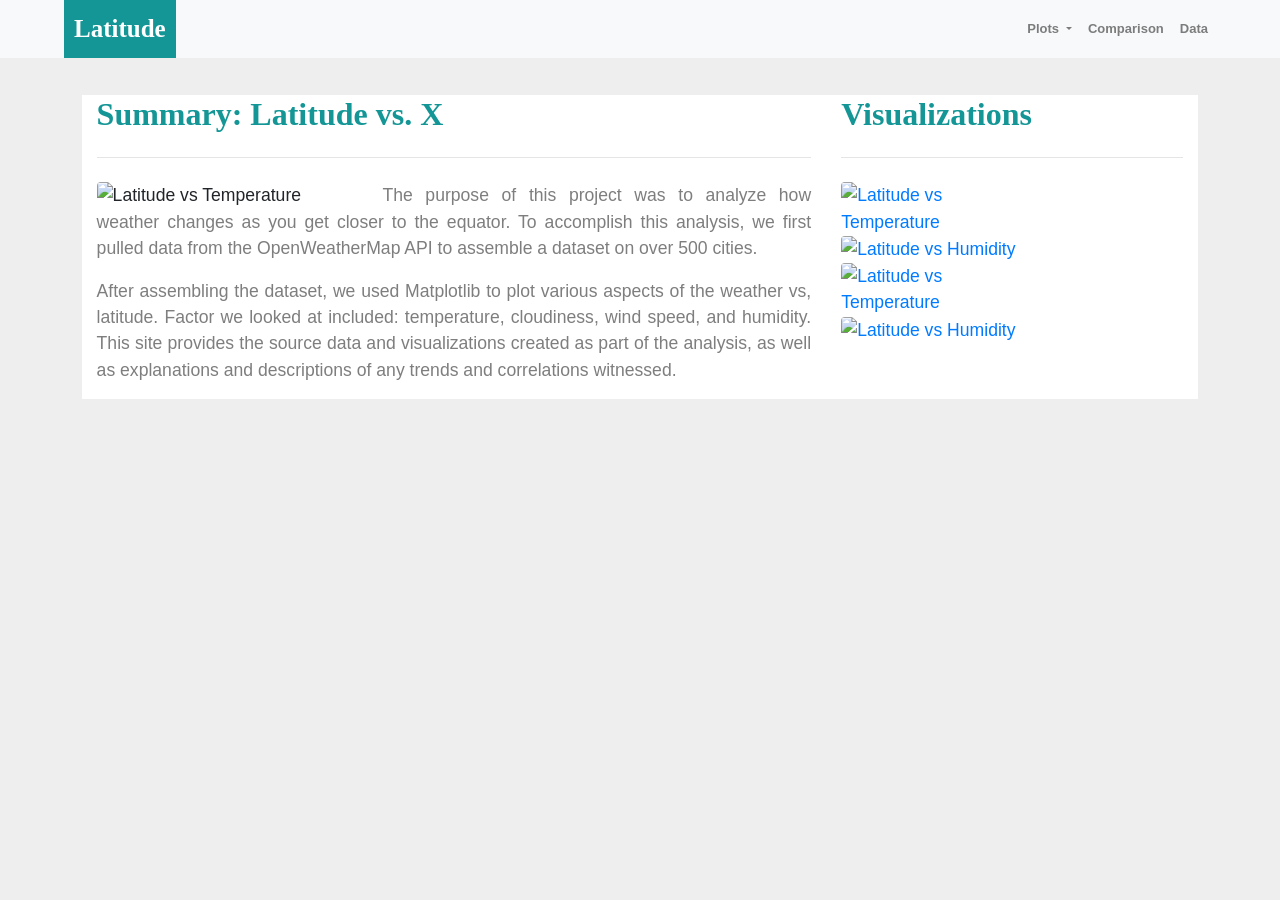
==== web-design-challenge/index.html @ 60f86a9f "adding files" ====
<!DOCTYPE html>
<html lang="en">

<head>
  <meta charset="UTF-8">
  <title>Weather Landing page</title>
  <link rel="stylesheet" href="https://stackpath.bootstrapcdn.com/bootstrap/4.3.1/css/bootstrap.min.css" integrity="sha384-ggOyR0iXCbMQv3Xipma34MD+dH/1fQ784/j6cY/iJTQUOhcWr7x9JvoRxT2MZw1T" crossorigin="anonymous">

  <script src="https://code.jquery.com/jquery-3.3.1.slim.min.js" integrity="sha384-q8i/X+965DzO0rT7abK41JStQIAqVgRVzpbzo5smXKp4YfRvH+8abtTE1Pi6jizo" crossorigin="anonymous"></script>
  <script src="https://cdnjs.cloudflare.com/ajax/libs/popper.js/1.14.7/umd/popper.min.js" integrity="sha384-UO2eT0CpHqdSJQ6hJty5KVphtPhzWj9WO1clHTMGa3JDZwrnQq4sF86dIHNDz0W1" crossorigin="anonymous"></script>
  <script src="https://stackpath.bootstrapcdn.com/bootstrap/4.3.1/js/bootstrap.min.js" integrity="sha384-JjSmVgyd0p3pXB1rRibZUAYoIIy6OrQ6VrjIEaFf/nJGzIxFDsf4x0xIM+B07jRM" crossorigin="anonymous"></script>

  <link rel="stylesheet" href="style.css">
</head>
<body>
    <nav class="navbar navbar-expand-lg navbar-light bg-light">
        <a class="navbar-brand" href="#">Latitude</a>
        <button class="navbar-toggler" type="button" data-toggle="collapse" data-target="#navbarSupportedContent" aria-controls="navbarSupportedContent" aria-expanded="false" aria-label="Toggle navigation">
            <span class="navbar-toggler-icon"></span>
        </button>
        
        <div class="collapse navbar-collapse" id="navbarSupportedContent">
            <ul class="navbar-nav mr-auto">
            <li class="nav-item dropdown">
                <a class="nav-link dropdown-toggle" href="#" id="navbarDropdown" role="button" data-toggle="dropdown" aria-haspopup="true" aria-expanded="false">
                Plots
                </a>
                <div class="dropdown-menu" aria-labelledby="navbarDropdown">
                <a class="dropdown-item" href="MaxTemperature.html">Max Temperature</a>
                <a class="dropdown-item" href="Humidity.html">Humidity</a>            
                <a class="dropdown-item" href="Cloudiness.html">Cloudiness</a>
                <a class="dropdown-item" href="WindSpeed.html">Wind Speed</a>
                </div>
            </li>
            <li class="nav-item">
                <a class="nav-link" href="Comparison.html">Comparison</a>
            </li>
            <li class="nav-item">
                <a class="nav-link" href="Data.html">Data</a>
            </li>
            </ul>
        </div>
    </nav>
    <div class="row content">
        <div class="col-sm-12 col-md-8 col-lg-8">
            <h2 class="text-left">Summary: Latitude vs. X</h2>
            <hr class="my-4">
            <img src="Resources/images/Fig1.png" alt="Latitude vs Temperature" class="rounded main-image">
            <p>The purpose of this project was to analyze how weather changes as you get closer to the equator. To accomplish this analysis, we first pulled data from the OpenWeatherMap API to assemble a dataset on over 500 cities.</p>
            <p>After assembling the dataset, we used Matplotlib to plot various aspects of the weather vs, latitude. Factor we looked at included: temperature, cloudiness, wind speed, and humidity. This site provides the source data and visualizations created as part of the analysis, as well as explanations and descriptions of any trends and correlations witnessed.</p>
        </div>
         <div class="col-sm-12 col-md-4 col-lg-4" >
            <h2 class="text-left">Visualizations</h2>
            <hr class="my-4">
            <a href="MaxTemperature.html">
                <img src="Resources/images/Fig1.png" class="rounded float-left thumbnail" alt="Latitude vs Temperature">
            </a>
            <a href="Humidity.html">
                <img src="Resources/images/Fig2.png" class="rounded float right thumbnail" alt="Latitude vs Humidity">
            </a>
            <a href="Cloudiness.html">
                <img src="Resources/images/Fig3.png" class="rounded float-left  thumbnail" alt="Latitude vs Temperature">
            </a>
            <a href="WindSpeed.html">
                <img src="Resources/images/Fig4.png" class="rounded float right  thumbnail" alt="Latitude vs Humidity">
            </a>
        </div>
    </div>
</body>
---- web-design-challenge/style.css ----
/* styling for Pen, not related to box-sizing or layout */

body {
  font-family: sans-serif;
  font-size: 1.1em;
  background-color:#eee;
}

.navbar-light .navbar-brand {
  color: white;
}

.navbar {
  background-color: white;
  width: 100%;
  padding: 0;
}

.navbar-brand {
  font-family: 'Times New Roman', Times, serif;
  font-size: 25px;
  font-weight: bolder;
  background-color: rgb(20, 150, 150);
  padding: 10px;
  margin-left: 5%;
}

.navbar-collapse {
  position: absolute;
  right: 5%;
  font-size: small;
}

.nav-item {
  font-weight: bold;
}

.content {
  width:90%;
  margin: 20px auto;
  padding:1em;
}
  
.buttons {
  margin-bottom: .5em;
}

.text-left {
  text-align: left;
  color: rgb(20, 150, 150);
  font-family: 'Times New Roman', Times, serif;
  font-weight: bolder;
}

.text-center {
  color: rgb(20, 150, 150);
  font-family: 'Times New Roman', Times, serif;
  font-weight: bolder;
}

p:not(.intro) {
  text-align: justify;
  color: #7e7e7e;
}

.thumbnail {
  width:50%;
}

.main-image {      
    margin-left: auto;
    margin-right: auto;
    width: 40%;
    float: left;
}

.col-md-8 {
  background-color: white;
}

.col-sm-12,.col-md-4 {
  background-color: white;
}

div.col-sm-12.col-md-12 div.col-lg-6.col-sm-12 img {
  width: 100%;
}

.imagetiles {
  background-color: white;
}
div.imagetiles div.col-lg-6.col-sm-12 img {
  width: 100%;
}

div.col-sm-12.col-md-12 p {
  color: black;
  font-size: medium;
}

.panel-body:hover {
  border-color: blueviolet;
  border size: 50px;
}

@include media-breakpoint-down(md) {
  .col-md-8 {
    display: block;
  }
}
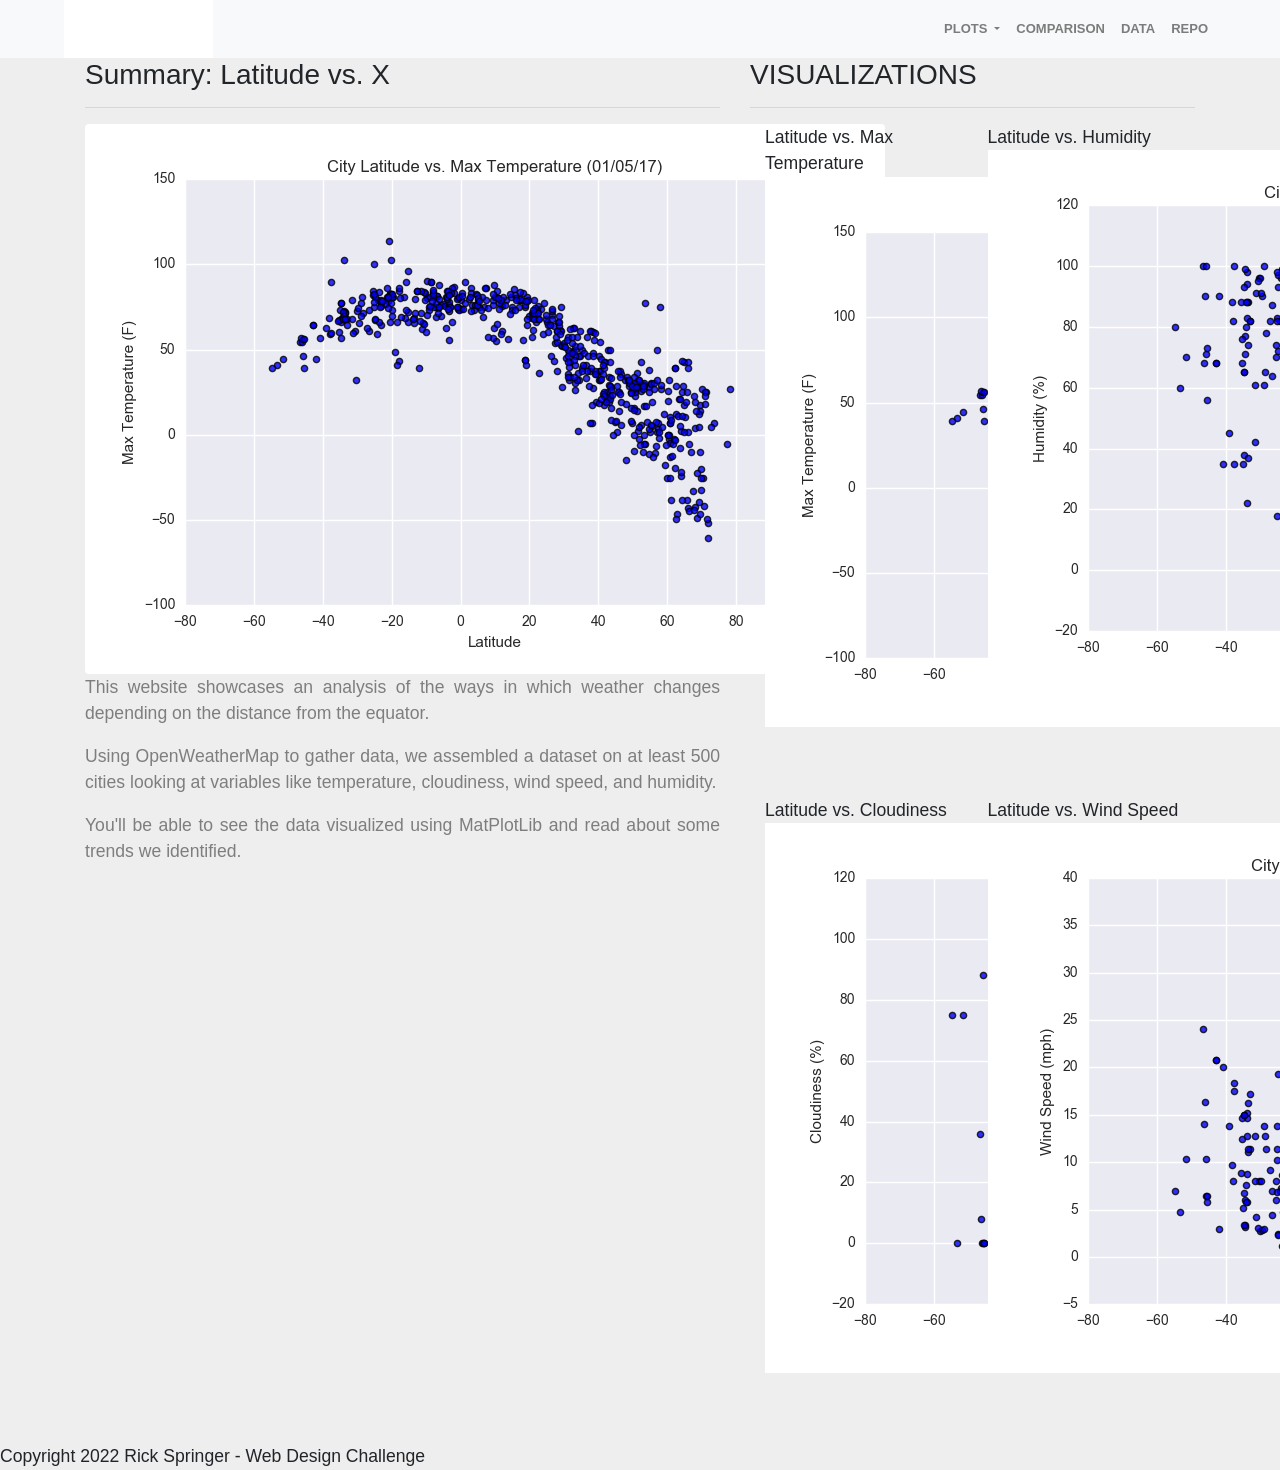
==== commit a626b860: "full repo update" ====
--- a/web-design-challenge/index.html
+++ b/web-design-challenge/index.html
@@ -1,69 +1,99 @@
-<!DOCTYPE html>
+<!doctype html>
 <html lang="en">
-
 <head>
-  <meta charset="UTF-8">
-  <title>Weather Landing page</title>
-  <link rel="stylesheet" href="https://stackpath.bootstrapcdn.com/bootstrap/4.3.1/css/bootstrap.min.css" integrity="sha384-ggOyR0iXCbMQv3Xipma34MD+dH/1fQ784/j6cY/iJTQUOhcWr7x9JvoRxT2MZw1T" crossorigin="anonymous">
-
-  <script src="https://code.jquery.com/jquery-3.3.1.slim.min.js" integrity="sha384-q8i/X+965DzO0rT7abK41JStQIAqVgRVzpbzo5smXKp4YfRvH+8abtTE1Pi6jizo" crossorigin="anonymous"></script>
-  <script src="https://cdnjs.cloudflare.com/ajax/libs/popper.js/1.14.7/umd/popper.min.js" integrity="sha384-UO2eT0CpHqdSJQ6hJty5KVphtPhzWj9WO1clHTMGa3JDZwrnQq4sF86dIHNDz0W1" crossorigin="anonymous"></script>
-  <script src="https://stackpath.bootstrapcdn.com/bootstrap/4.3.1/js/bootstrap.min.js" integrity="sha384-JjSmVgyd0p3pXB1rRibZUAYoIIy6OrQ6VrjIEaFf/nJGzIxFDsf4x0xIM+B07jRM" crossorigin="anonymous"></script>
-
-  <link rel="stylesheet" href="style.css">
+    <meta charset="utf-8">
+    <meta name="viewport" content="width=device-width, initial-scale=1">
+    <link rel="stylesheet" href="https://stackpath.bootstrapcdn.com/bootstrap/4.3.1/css/bootstrap.min.css" integrity="sha384-ggOyR0iXCbMQv3Xipma34MD+dH/1fQ784/j6cY/iJTQUOhcWr7x9JvoRxT2MZw1T" crossorigin="anonymous">
+    <script src="https://code.jquery.com/jquery-3.3.1.slim.min.js" integrity="sha384-q8i/X+965DzO0rT7abK41JStQIAqVgRVzpbzo5smXKp4YfRvH+8abtTE1Pi6jizo" crossorigin="anonymous"></script>
+    <script src="https://cdnjs.cloudflare.com/ajax/libs/popper.js/1.14.7/umd/popper.min.js" integrity="sha384-UO2eT0CpHqdSJQ6hJty5KVphtPhzWj9WO1clHTMGa3JDZwrnQq4sF86dIHNDz0W1" crossorigin="anonymous"></script>
+    <script src="https://stackpath.bootstrapcdn.com/bootstrap/4.3.1/js/bootstrap.min.js" integrity="sha384-JjSmVgyd0p3pXB1rRibZUAYoIIy6OrQ6VrjIEaFf/nJGzIxFDsf4x0xIM+B07jRM" crossorigin="anonymous"></script>
+    <link rel="stylesheet" type="text/css" href="style.css">
+    <title>Latitude - Latitude Analysis Dashboard with Attitude</title>
 </head>
 <body>
-    <nav class="navbar navbar-expand-lg navbar-light bg-light">
-        <a class="navbar-brand" href="#">Latitude</a>
-        <button class="navbar-toggler" type="button" data-toggle="collapse" data-target="#navbarSupportedContent" aria-controls="navbarSupportedContent" aria-expanded="false" aria-label="Toggle navigation">
-            <span class="navbar-toggler-icon"></span>
-        </button>
-        
-        <div class="collapse navbar-collapse" id="navbarSupportedContent">
-            <ul class="navbar-nav mr-auto">
-            <li class="nav-item dropdown">
-                <a class="nav-link dropdown-toggle" href="#" id="navbarDropdown" role="button" data-toggle="dropdown" aria-haspopup="true" aria-expanded="false">
-                Plots
-                </a>
-                <div class="dropdown-menu" aria-labelledby="navbarDropdown">
-                <a class="dropdown-item" href="MaxTemperature.html">Max Temperature</a>
-                <a class="dropdown-item" href="Humidity.html">Humidity</a>            
-                <a class="dropdown-item" href="Cloudiness.html">Cloudiness</a>
-                <a class="dropdown-item" href="WindSpeed.html">Wind Speed</a>
+    <div class="navigation">
+        <nav class="navbar navbar-expand-lg navbar-light bg-light">
+            <a class="navbar-brand" style="background-color: rgb(255,255,255);" href="../index.html">LATITUDE</a>
+            <button class="navbar-toggler" type="button" data-toggle="collapse" data-target="#navbarNavDropdown" aria-controls="navbarNavDropdown" aria-expanded="false" aria-label="Toggle navigation">
+                <span class="navbar-toggler-icon"></span>
+            </button>
+            <div class="collapse navbar-collapse" id="navbarNavDropdown">
+                <ul class="navbar-nav ml-auto">
+                    <li class="nav-item dropdown">
+                        <a class="nav-link dropdown-toggle" href="#" id="navbarDropdownMenuLink" role="button" data-toggle="dropdown" aria-haspopup="true" aria-expanded="false">
+                            PLOTS
+                        </a>
+                        <div class="dropdown-menu" aria-labelledby="navbarDropdownMenuLink">
+                            <a class="dropdown-item" href="temperature.html">Max Temperature</a>
+                            <a class="dropdown-item" href="humidity.html">Humidity</a>
+                            <a class="dropdown-item" href="cloudiness.html">Cloudiness</a>
+                            <a class="dropdown-item" href="wind.html">Wind Speed</a>
+                        </div>
+                    </li>
+                    <li class="nav-item">
+                        <a class="nav-link" href="comparison.html">COMPARISON</a>
+                    </li>
+                    <li class="nav-item">
+                        <a class="nav-link" href="data.html">DATA</a>
+                    </li>
+                    <li class="nav-item">
+                        <a class="nav-link" href="https://github.com/pha-drus/web-design-challenge">REPO</a>
+                    </li>
+                </ul>
+            </div>
+        </nav>
+    </div>
+    <div class="container">
+        <div class="row">
+            <div class="col-lg-7 col-md-12">
+                <div class="box" style="padding-bottom: 20px;">
+                    <h3 class="title">Summary: Latitude vs. X</h3>
+                    <hr>
+                    <img src="Resources/assets/images/Fig1.png" class="vizualization rounded float-left" alt="Max Temperature Graph">
+                    <p>This website showcases an analysis of the ways in which weather changes depending on the distance from the equator.</p>
+            <p>Using OpenWeatherMap to gather data, we assembled a dataset on at least 500 cities looking at variables like temperature, cloudiness, wind speed, and humidity.</p>
+            <p>You'll be able to see the data visualized using MatPlotLib and read about some trends we identified.</p>
                 </div>
-            </li>
-            <li class="nav-item">
-                <a class="nav-link" href="Comparison.html">Comparison</a>
-            </li>
-            <li class="nav-item">
-                <a class="nav-link" href="Data.html">Data</a>
-            </li>
-            </ul>
-        </div>
-    </nav>
-    <div class="row content">
-        <div class="col-sm-12 col-md-8 col-lg-8">
-            <h2 class="text-left">Summary: Latitude vs. X</h2>
-            <hr class="my-4">
-            <img src="Resources/images/Fig1.png" alt="Latitude vs Temperature" class="rounded main-image">
-            <p>The purpose of this project was to analyze how weather changes as you get closer to the equator. To accomplish this analysis, we first pulled data from the OpenWeatherMap API to assemble a dataset on over 500 cities.</p>
-            <p>After assembling the dataset, we used Matplotlib to plot various aspects of the weather vs, latitude. Factor we looked at included: temperature, cloudiness, wind speed, and humidity. This site provides the source data and visualizations created as part of the analysis, as well as explanations and descriptions of any trends and correlations witnessed.</p>
-        </div>
-         <div class="col-sm-12 col-md-4 col-lg-4" >
-            <h2 class="text-left">Visualizations</h2>
-            <hr class="my-4">
-            <a href="MaxTemperature.html">
-                <img src="Resources/images/Fig1.png" class="rounded float-left thumbnail" alt="Latitude vs Temperature">
-            </a>
-            <a href="Humidity.html">
-                <img src="Resources/images/Fig2.png" class="rounded float right thumbnail" alt="Latitude vs Humidity">
-            </a>
-            <a href="Cloudiness.html">
-                <img src="Resources/images/Fig3.png" class="rounded float-left  thumbnail" alt="Latitude vs Temperature">
-            </a>
-            <a href="WindSpeed.html">
-                <img src="Resources/images/Fig4.png" class="rounded float right  thumbnail" alt="Latitude vs Humidity">
-            </a>
+            </div>
+            <div class="col-lg-5 col-md-12">
+                <div class="box">
+                    <h3 class="title">VISUALIZATIONS</h3>
+                    <hr>
+                    <div class="container">
+                        <div class="row" style="padding-bottom: 70px;">
+                            <div class="col-6">
+                                <div class="title">Latitude vs. Max Temperature</div>
+                                <a href="temperature.html">
+                                <img class="panel" src="Resources/assets/images/Fig1.png" alt="Max Temperature Graph">
+                                </a>
+                            </div>
+                            <div class="col-6">
+                                <div class="title">Latitude vs. Humidity</div>
+                                <a href="humidity.html">
+                                <img class="panel" src="Resources/assets/images/Fig2.png" alt="Humidity Graph">
+                                </a>
+                            </div>
+                        </div>
+                        <div class="row" style="padding-bottom: 70px;">
+                            <div class="col-6">
+                                <div class="title">Latitude vs. Cloudiness</div>
+                                <a href="cloudiness.html">
+                                <img class="panel" src="Resources/assets/images/Fig3.png" alt="Cloudiness Graph">
+                                </a>
+                                <!-- <div class="title">vs. Cloudiness</div> -->
+                            </div>
+                            <div class="col-6">
+                                <div class="title">Latitude vs. Wind Speed</div>
+                                <a href="wind.html">
+                                    <img class="panel" src="Resources/assets/images/Fig4.png" alt="Wind Speed Graph">
+                                </a>
+                            </div>
+                        </div>
+                    </div>
+                </div>
+            </div>
         </div>
     </div>
-</body>+    <footer>Copyright 2022 Rick Springer - Web Design Challenge</footer>
+</body>
+</html>
